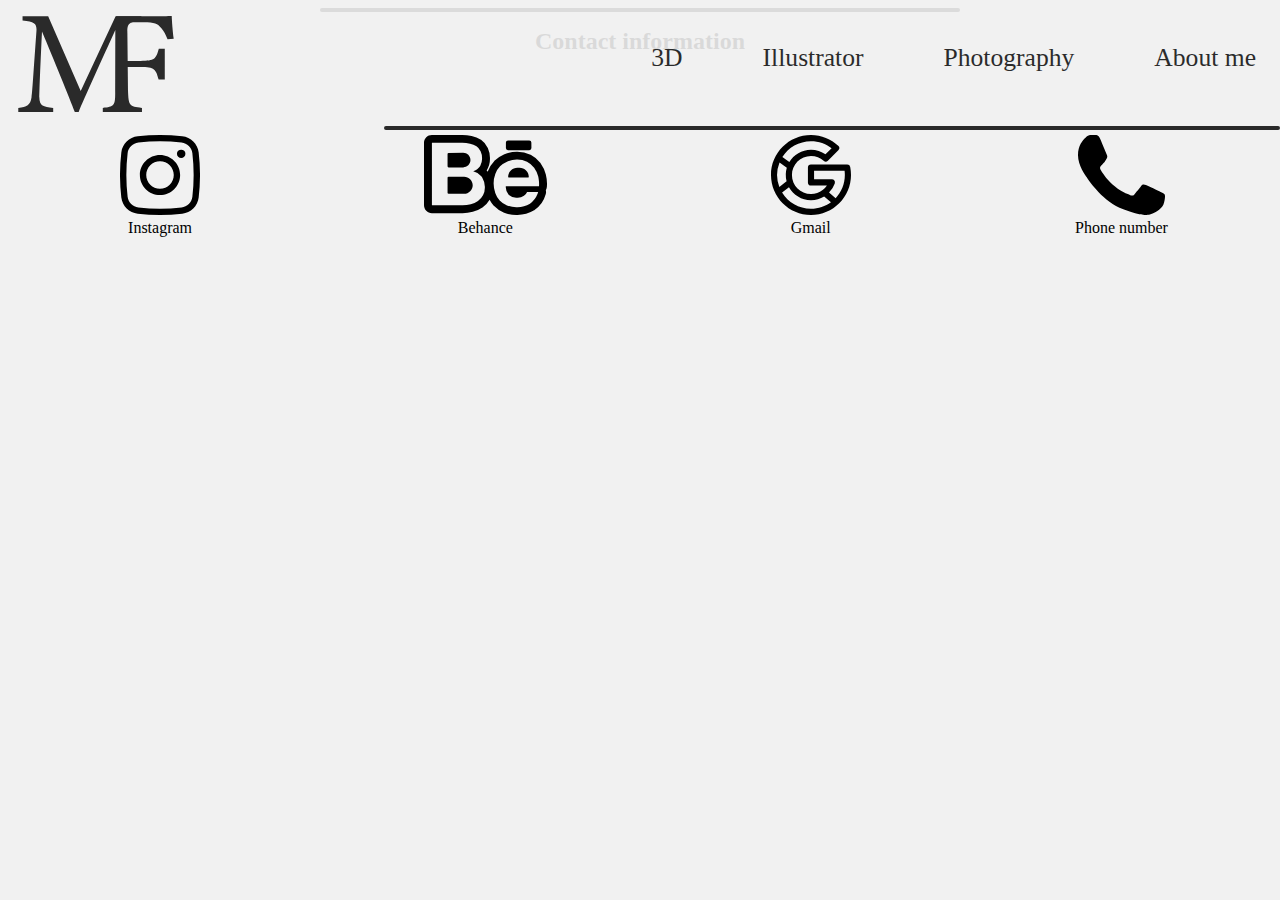
==== 3d.html @ 7958ec03 "lektion 7 mars, har lagt in bilder, andra delsidorna + små saker" ====
<!DOCTYPE html>
<html lang="en">

<head>
    <meta charset="UTF-8">
    <meta http-equiv="X-UA-Compatible" content="IE=edge">
    <meta name="viewport" content="width=device-width, initial-scale=1.0">
    <title>3d</title>
    <link rel="stylesheet" href="/css/style.css">
</head>

<body>


    <header>
        <div id="header">
            <a href="index.html">
                <img id="logga" src="img/Logga.svart(projekt2).svg">
            </a>
            <nav class="navbar">
                <a class="nav-logo"></a>
                <ul class="nav-menu">
                    <li class="nav-item">
                        <a href="3d.html" class="nav-link">3D</a>
                    </li>
                    <li class="nav-item">
                        <a href="illustrator.html" class="nav-link">Illustrator</a>
                    </li>
                    <li class="nav-item">
                        <a href="photography.html" class="nav-link">Photography</a>
                    </li>
                    <li class="nav-item">
                        <a href="about.me.html" class="nav-link">About me</a>
                    </li>
                </ul>
                <div class="hamburger">
                    <span class="bar"></span>
                    <span class="bar"></span>
                    <span class="bar"></span>
                </div>
            </nav>
        </div>

        <hr id="hrtop">
    </header>



    <footer>
        <hr id="hrbottom">
        <h2>Contact information</h2>
        <section id="footer">
            <a class="footer">
                <img id="instagram" src="img/Symboler (Instragram).svg">
                <p>Instagram</p>
            </a>

            <a class="footer">
                <img id="behance" src="img/Symboler(Behance).svg">
                <p>Behance</p>
            </a>

            <a class="footer">
                <img id="gmail" src="img/Symboler(Gmail).svg">
                <p>Gmail</p>
            </a>

            <a class="footer">
                <img id="telefon" src="img/Symboler(Telefon).svg">
                <p>Phone number</p>
            </a>

        </section>
    </footer>

    <script src="js/script.js"></script>
</body>

</html>
---- css/style.css ----
/* Denna fil skall innehålla din CSS kod */

* {
    margin: 0px;
    box-sizing: border-box;
}

body {
    background-color: #F1F1F1;
    padding: 0;
    margin: 0;
}

#wrapper {
    display: grid;
    grid-template-areas: 'hd' 'mn' 'ft';
    width: 100vw;
    margin: auto;
}

header {
    background-color: #F1F1F1;
    justify-content: space-between;
    grid-area: hd;
    opacity: 90%;
    position: fixed;
    width: 100vw;
    height: 8rem;
    z-index: 2;
    top: 0rem;
    text-decoration: none;
    color: #F1F1F1;
    flex-wrap: wrap;
}

#header {
    display: flex;
    width: 100%;
}

.header:hover {
    color: lightgray;
}

li {
    list-style: none;
    color: #F1F1F1;
    display: inline;
    margin-left: 4rem;
    font-size: 1.5rem;
}

a {
    text-decoration: none;
}

ul {
    list-style-type: none;
}

nav {
    padding: 2rem;
}

#logga {
    width: 10rem;
    height: 6rem;
    margin-top: 1rem;
    margin-left: 1rem;
}

#logga:hover {
    filter: opacity(80%);
}

.navbar {
    display: flex;
    justify-content: space-between;
    align-items: center;
    padding: 1rem 1.5rem;
    margin-left: auto;
}

.hamburger {
    display: none;
}

.bar {
    display: block;
    width: 2.5rem;
    height: 0.3rem;
    margin: 0.5rem auto;
    -webkit-transition: all 0.3s ease-in-out;
    transition: all 0.3s ease-in-out;
    background-color: #141414;
}

.nav-menu {
    display: flex;
    justify-content: space-between;
    align-items: center;
}

.nav-item {
    margin-left: 5rem;
}

.nav-link {
    font-size: 1.6rem;
    font-weight: 500;
    color: #141414;
}

.nav-link:hover {
    opacity: 80%;
}

#hrtop {
    border: 2px solid #141414;
    border-radius: 10rem;
    margin-top: 0.5rem;
    width: 70%;
    transform: translateY(2px);
    margin-right: 0;
}

#hrbottom {
    border-top: 2px solid #141414;
    border-radius: 10px;
    margin-top: 0.5rem;
    width: 50%;
    margin-bottom: 1rem;
    margin-right: auto;
    margin-left: auto;
}

footer {
    height: 20rem;
    text-align: center;
    grid-area: ft;
}

#footer {
    display: flex;
    justify-content: space-around;
    align-items: center;
    margin-left: 0.5rem;
    margin-top: 5rem;
}

.footer img {
    height: 5rem;
}

@media only screen and (max-width: 900px) {
    .nav-menu {
        position: fixed;
        left: -100rem;
        top: 0rem;
        flex-direction: column;
        background-color: #F1F1F1;
        width: 100%;
        border-radius: 10px;
        text-align: center;
        transition: 0.3s;
    }
    .nav-menu.active {
        left: 0;
    }
    .nav-item {
        margin: 2.5rem 0;
    }
    .hamburger {
        display: block;
        cursor: pointer;
    }
    #hrtop {
        opacity: 0;
    }
    .info-body {
        width: 100%;
        display: flex;
        flex-wrap: wrap;
        margin-top: 1rem;
    }
    .footer img {
        height: 2.5rem;
    }
}

.hamburger.active .bar:nth-child(2) {
    opacity: 0;
}

.hamburger.active .bar:nth-child(1) {
    transform: translateY(12.5px) rotate(45deg);
}

.hamburger.active .bar:nth-child(3) {
    transform: translateY(-12.5px) rotate(-45deg);
}

main {
    display: flex;
    flex-direction: column;
    gap: 5rem;
    width: 100%;
    grid-area: mn;
    margin: 1rem;
}

#Showreal {
    background-color: blueviolet;
    grid-area: sr;
    height: 30rem;
    border-radius: 10px;
    margin-top: 9rem;
    width: 100%;
}

hr {
    border: 2px solid #141414;
    border-radius: 10rem;
    margin-top: 0.5rem;
    width: 40%;
    margin-right: auto;
    margin-left: auto;
}

.info-header {
    display: flex;
    flex-direction: column;
    align-content: center;
    justify-content: center;
}

.info-header>h2 {
    align-self: center;
}

.info-body {
    display: flex;
    flex-direction: row;
    align-content: center;
    justify-content: center;
    gap: 7rem;
}

.info-body>img {
    width: 15rem;
    height: 20rem;
    border-radius: 10px;
    grid-area: onfoimg;
}

.info-body>p {
    width: 60vw;
    text-align: left;
}

.projects-body {
    display: grid;
    grid-template-areas: "p1 p2" "p1 p3";
    gap: 3rem;
    row-gap: 10rem;
}

.project-picture {
    display: flex;
    flex-direction: column;
    gap: 1rem;
    align-items: center;
    justify-content: center;
}

.project-picture img {
    width: 15rem;
    border-radius: 10px;
}

#project-picture-1 {
    grid-area: p1;
}

#project-picture-2 {
    grid-area: p2;
}

#project-picture-3 {
    grid-area: p3;
}
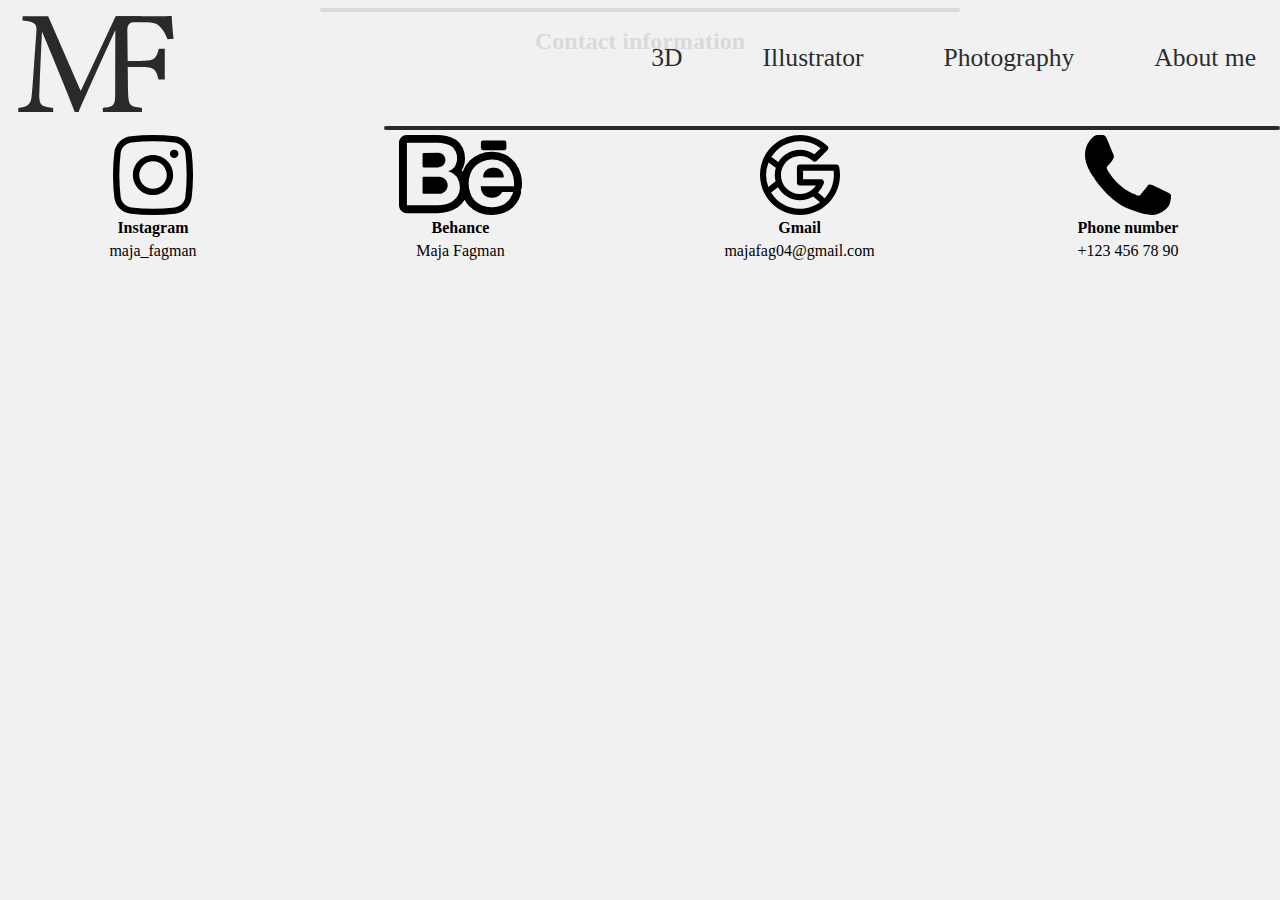
==== commit 331ec8bc: "Fixat footern och projects" ====
--- a/3d.html
+++ b/3d.html
@@ -52,22 +52,26 @@
         <section id="footer">
             <a class="footer">
                 <img id="instagram" src="img/Symboler (Instragram).svg">
-                <p>Instagram</p>
+                <h4>Instagram</h4>
+                <p>maja_fagman</p>
             </a>
 
             <a class="footer">
                 <img id="behance" src="img/Symboler(Behance).svg">
-                <p>Behance</p>
+                <h4>Behance</h4>
+                <p>Maja Fagman</p>
             </a>
 
             <a class="footer">
                 <img id="gmail" src="img/Symboler(Gmail).svg">
-                <p>Gmail</p>
+                <h4>Gmail</h4>
+                <p>majafag04@gmail.com</p>
             </a>
 
             <a class="footer">
                 <img id="telefon" src="img/Symboler(Telefon).svg">
-                <p>Phone number</p>
+                <h4>Phone number</h4>
+                <p>+123 456 78 90</p>
             </a>
 
         </section>
--- a/css/style.css
+++ b/css/style.css
@@ -11,9 +11,16 @@
     margin: 0;
 }
 
-#wrapper {
+#index {
     display: grid;
-    grid-template-areas: 'hd' 'mn' 'ft';
+    grid-template-areas: 'mn' 'ft';
+    width: 100vw;
+    margin: auto;
+}
+
+#aboutme {
+    display: grid;
+    grid-template-areas: 'mn' 'ft';
     width: 100vw;
     margin: auto;
 }
@@ -148,9 +155,206 @@
     margin-top: 5rem;
 }
 
+.instagram{
+    grid-area: is;
+
+}
+
+.behance{
+    grid-area: be;
+
+}
+
+.gmail{
+    grid-area: gm;
+
+}
+
+.telefon{
+    grid-area: te;
+
+}
+
+
 .footer img {
     height: 5rem;
 }
+
+.footer>p {
+    margin-top: 0.3rem;
+}
+
+.hamburger.active .bar:nth-child(2) {
+    opacity: 0;
+}
+
+.hamburger.active .bar:nth-child(1) {
+    transform: translateY(12.5px) rotate(45deg);
+}
+
+.hamburger.active .bar:nth-child(3) {
+    transform: translateY(-12.5px) rotate(-45deg);
+}
+
+#imain {
+    display: flex;
+    flex-direction: column;
+    gap: 5rem;
+    width: 100%;
+    grid-area: mn;
+    margin: 0rem;
+}
+
+#Showreal {
+    background-color: blueviolet;
+    grid-area: sr;
+    height: 30rem;
+    border-radius: 10px;
+    margin-top: 9rem;
+    width: 100%;
+}
+
+hr {
+    border: 2px solid #141414;
+    border-radius: 10rem;
+    margin-top: 0.5rem;
+    width: 40%;
+    margin-right: auto;
+    margin-left: auto;
+}
+
+.info-header {
+    display: flex;
+    flex-direction: column;
+    align-content: center;
+    justify-content: center;
+}
+
+.info-header>h2 {
+    align-self: center;
+}
+
+.info-body {
+    display: flex;
+    flex-direction: row;
+    align-content: center;
+    justify-content: center;
+    gap: 7rem;
+}
+
+.info-body>img {
+    width: 15rem;
+    height: 20rem;
+    border-radius: 10px;
+    grid-area: onfoimg;
+}
+
+.info-body>p {
+    width: 60vw;
+    text-align: left;
+}
+
+ .projects-body {
+    display: grid;
+    grid-template-areas: 'p1 p2'
+    'p1 p3';
+    gap: 2rem;
+    row-gap: 8rem;
+} 
+
+.project-picture p {
+    width: 13rem;
+    text-align: center;
+}
+
+.project-picture {
+    display: flex;
+    flex-direction: column;
+    gap: 1rem;
+    align-items: center;
+    justify-content: center;
+}
+
+.project-picture img {
+    width: 15rem;
+    border-radius: 10px;
+}
+
+#project-picture-1 {
+    grid-area: p1;
+}
+
+#project-picture-2 {
+    grid-area: p2;
+}
+
+#project-picture-3 {
+    grid-area: p3;
+}
+
+#amain {
+    display: flex;
+    flex-direction: column;
+    gap: 5rem;
+    width: 100%;
+    grid-area: mn;
+    margin: 0rem;
+    margin-top: 15rem;
+}
+
+#amain>h2 {
+    margin-left: 5rem;
+    font-size: 3rem;
+}
+
+#experience>h2 {
+    text-align: center;
+}
+
+#experience>p {
+    display: block;
+    margin: 2rem;
+    margin: 2rem;
+    margin-top: 4rem;
+}
+
+#experiencep {
+    display: grid;
+    grid-template-areas: 'a1 a2 a3' 'b1 b2 b3';
+    text-align: center;
+    font-size: 1.5rem;
+}
+
+.a1 {
+    grid-area: a1;
+    padding: 4rem;
+}
+
+.a2 {
+    grid-area: a2;
+    padding: 4rem;
+}
+
+.a3 {
+    grid-area: a3;
+    padding: 4rem;
+}
+
+.b1 {
+    grid-area: b1;
+    padding: 4rem;
+}
+
+.b2 {
+    grid-area: b2;
+    padding: 4rem;
+}
+
+.b3 {
+    grid-area: b3;
+    padding: 4rem;
+}
+
 
 @media only screen and (max-width: 900px) {
     .nav-menu {
@@ -185,107 +389,29 @@
     }
     .footer img {
         height: 2.5rem;
-    }
-}
-
-.hamburger.active .bar:nth-child(2) {
-    opacity: 0;
-}
-
-.hamburger.active .bar:nth-child(1) {
-    transform: translateY(12.5px) rotate(45deg);
-}
-
-.hamburger.active .bar:nth-child(3) {
-    transform: translateY(-12.5px) rotate(-45deg);
-}
-
-main {
-    display: flex;
-    flex-direction: column;
-    gap: 5rem;
-    width: 100%;
-    grid-area: mn;
-    margin: 1rem;
-}
-
-#Showreal {
-    background-color: blueviolet;
-    grid-area: sr;
-    height: 30rem;
-    border-radius: 10px;
-    margin-top: 9rem;
-    width: 100%;
-}
-
-hr {
-    border: 2px solid #141414;
-    border-radius: 10rem;
-    margin-top: 0.5rem;
-    width: 40%;
-    margin-right: auto;
-    margin-left: auto;
-}
-
-.info-header {
-    display: flex;
-    flex-direction: column;
-    align-content: center;
-    justify-content: center;
-}
-
-.info-header>h2 {
-    align-self: center;
-}
-
-.info-body {
-    display: flex;
-    flex-direction: row;
-    align-content: center;
-    justify-content: center;
-    gap: 7rem;
-}
-
-.info-body>img {
-    width: 15rem;
-    height: 20rem;
-    border-radius: 10px;
-    grid-area: onfoimg;
-}
-
-.info-body>p {
-    width: 60vw;
-    text-align: left;
-}
-
-.projects-body {
-    display: grid;
-    grid-template-areas: "p1 p2" "p1 p3";
-    gap: 3rem;
-    row-gap: 10rem;
-}
-
-.project-picture {
-    display: flex;
-    flex-direction: column;
-    gap: 1rem;
-    align-items: center;
-    justify-content: center;
-}
-
-.project-picture img {
-    width: 15rem;
-    border-radius: 10px;
-}
-
-#project-picture-1 {
-    grid-area: p1;
-}
-
-#project-picture-2 {
-    grid-area: p2;
-}
-
-#project-picture-3 {
-    grid-area: p3;
+        margin-top: 1.5rem;
+    }
+    .projects-body {
+        display: grid;
+        grid-template-areas: 'p1'
+        'p2'
+        'p3';
+    }
+    #amain>h2 {
+        text-align: center;
+        margin: 0;
+    }
+    #experiencep {
+        display: grid;
+        grid-template-areas: 'a1 a2' 'a3 b1' 'b2 b3';
+    }
+
+    #footer{
+        display: grid;
+        grid-template-areas: 'is be'
+        'gm te';
+        margin-top: 1rem;
+    
+
+    }
 }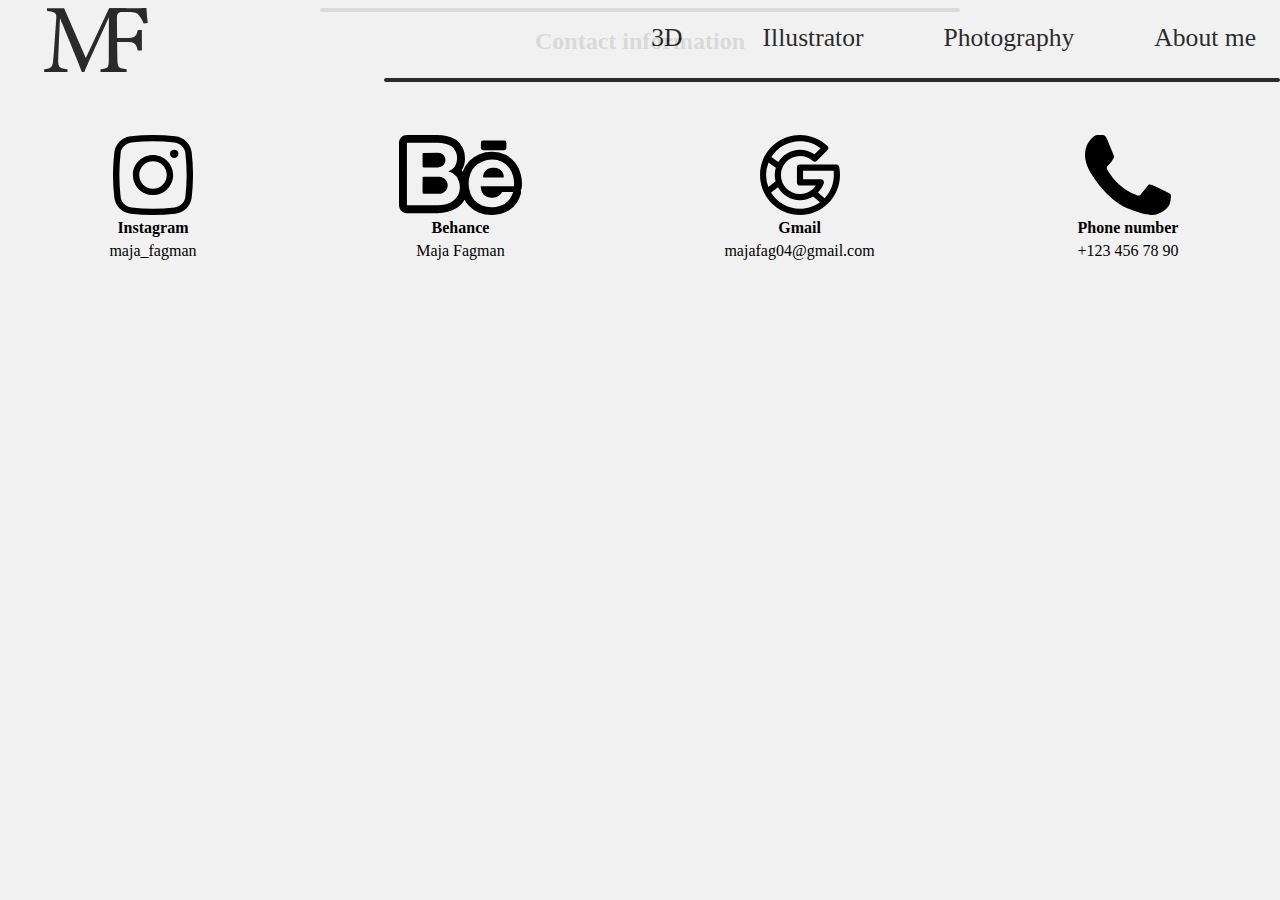
==== commit 3d8c51ca: "Lagt till icon, lagt in bilder + text i photo sidan, gjort headern mindre" ====
--- a/3d.html
+++ b/3d.html
@@ -7,6 +7,7 @@
     <meta name="viewport" content="width=device-width, initial-scale=1.0">
     <title>3d</title>
     <link rel="stylesheet" href="/css/style.css">
+    <link rel="shortcut icon" href="img/Logga.svart(projekt2).svg">
 </head>
 
 <body>
--- a/css/style.css
+++ b/css/style.css
@@ -23,6 +23,14 @@
     grid-template-areas: 'mn' 'ft';
     width: 100vw;
     margin: auto;
+}
+
+#photo{
+    display: grid;
+    grid-template-areas: 'mn' 'ft';
+    width: 100vw;
+    margin: auto;
+
 }
 
 header {
@@ -32,7 +40,7 @@
     opacity: 90%;
     position: fixed;
     width: 100vw;
-    height: 8rem;
+    height: 5rem;
     z-index: 2;
     top: 0rem;
     text-decoration: none;
@@ -71,8 +79,8 @@
 
 #logga {
     width: 10rem;
-    height: 6rem;
-    margin-top: 1rem;
+    height: 4rem;
+    margin-top: 0.5rem;
     margin-left: 1rem;
 }
 
@@ -125,7 +133,7 @@
 #hrtop {
     border: 2px solid #141414;
     border-radius: 10rem;
-    margin-top: 0.5rem;
+    margin-top: 0rem;
     width: 70%;
     transform: translateY(2px);
     margin-right: 0;
@@ -354,6 +362,91 @@
     grid-area: b3;
     padding: 4rem;
 }
+
+#pmain{
+    display: flex;
+    flex-direction: column;
+    gap: 1rem;
+    width: 100%;
+    grid-area: mn;
+    margin: 0rem;
+
+}
+
+.photo-header {
+    display: flex;
+    flex-direction: column;
+    margin-right: 20%;
+    margin-top: 15rem;
+    text-align: right;
+}
+
+.photo-p{
+    display: flex;
+    flex-direction: column;
+    margin-right: 20%;
+    text-align: right;
+
+}
+
+.photo-body {
+    display: grid;
+    grid-template-areas: 
+    'ph1 ph2'
+    'ph3 ph2'
+    'ph4 ph5'
+    'ph4 ph6'
+    ;
+    gap: 2rem;
+    row-gap: 8rem;
+    margin-bottom: 10rem;
+} 
+
+.photo-picture p {
+    width: 13rem;
+    text-align: center;
+}
+
+.photo-picture {
+    display: flex;
+    flex-direction: column;
+    gap: 1rem;
+    align-items: center;
+    justify-content: center;
+    
+}
+
+.photo-picture img {
+    width: 15rem;
+    border-radius: 10px;
+}
+
+#photo-picture-1 {
+    grid-area: ph1;
+    margin-top: 5rem;
+}
+
+#photo-picture-2 {
+    grid-area: ph2;
+}
+
+#photo-picture-3 {
+    grid-area: ph3;
+}
+
+#photo-picture-4 {
+    grid-area: ph4;
+}
+
+#photo-picture-5 {
+    grid-area: ph5;
+}
+
+#photo-picture-6 {
+    grid-area: ph6;
+}
+
+
 
 
 @media only screen and (max-width: 900px) {
@@ -372,7 +465,7 @@
         left: 0;
     }
     .nav-item {
-        margin: 2.5rem 0;
+        margin: 1.5rem 0;
     }
     .hamburger {
         display: block;
@@ -405,6 +498,26 @@
         display: grid;
         grid-template-areas: 'a1 a2' 'a3 b1' 'b2 b3';
     }
+
+    .photo-header {
+        display: flex;
+        flex-direction: column;
+        margin-top: 15rem;
+        margin-right: 0;
+        text-align: center;
+    }
+
+    .photo-body {
+        display: grid;
+        grid-template-areas: 
+        'ph1'
+        'ph2'
+        'ph3'
+        'ph4'
+        'ph5'
+        'ph6'
+        ;
+    } 
 
     #footer{
         display: grid;
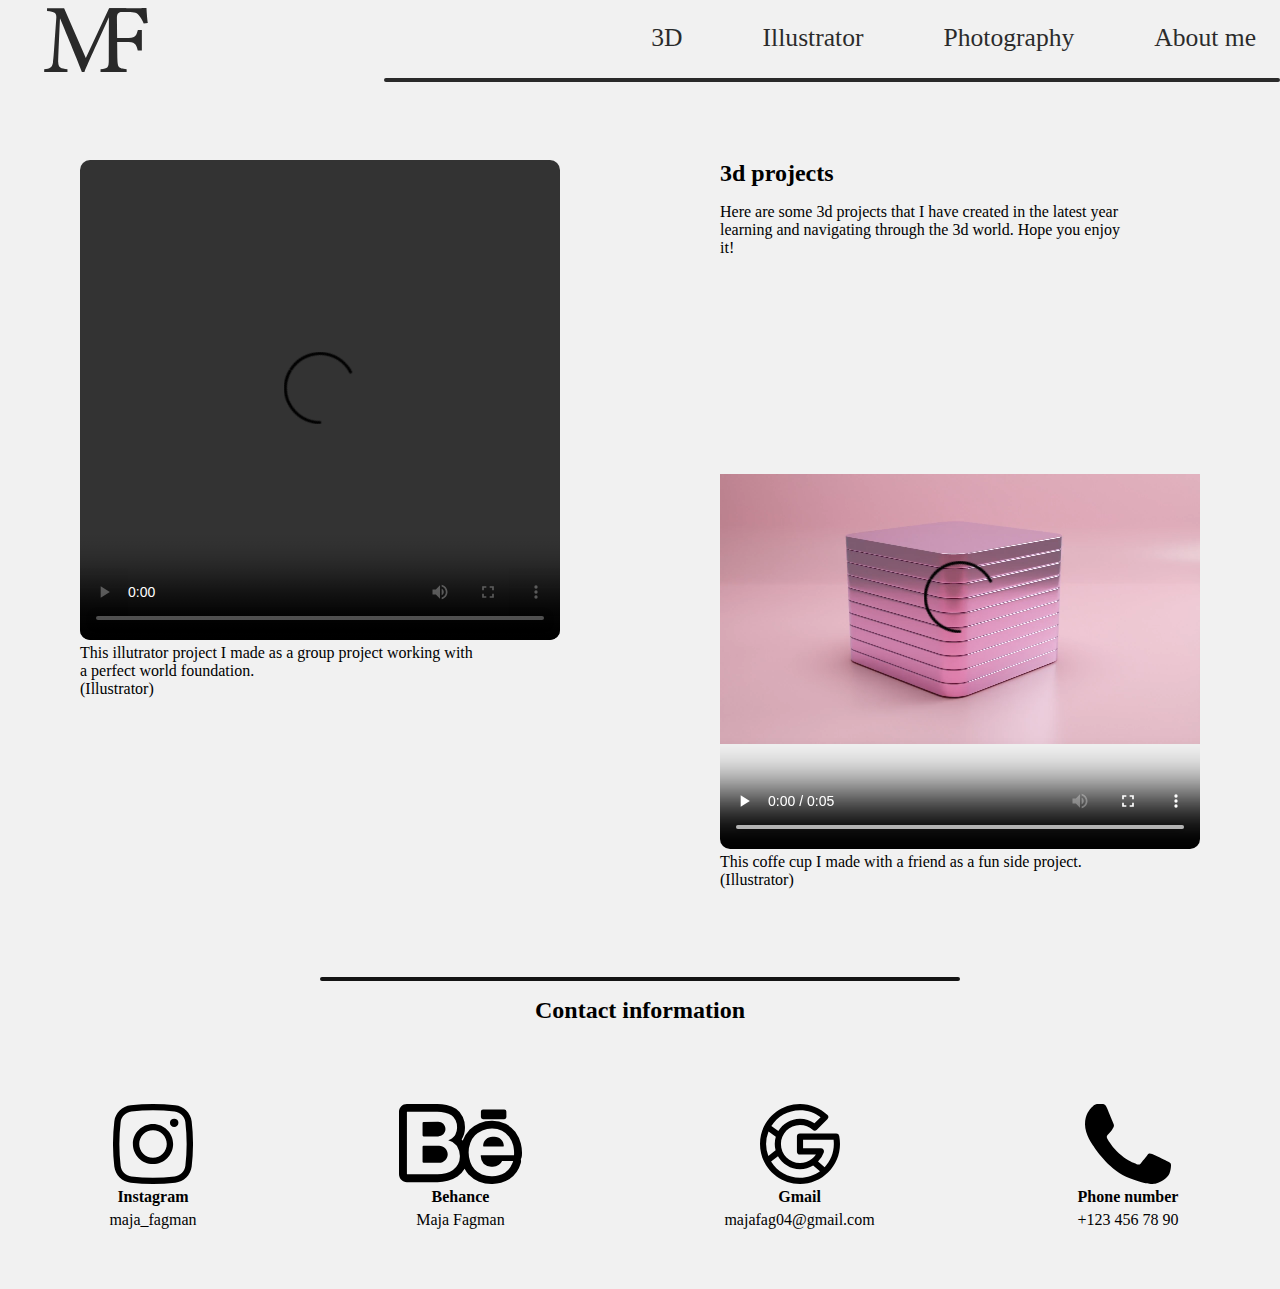
==== commit 0a429387: "lektion 28 mars" ====
--- a/3d.html
+++ b/3d.html
@@ -16,7 +16,7 @@
     <header>
         <div id="header">
             <a href="index.html">
-                <img id="logga" src="img/Logga.svart(projekt2).svg">
+                <img id="logga" src="img/Logga.svart(projekt2).svg" alt="Logotype of a m and f">
             </a>
             <nav class="navbar">
                 <a class="nav-logo"></a>
@@ -46,31 +46,68 @@
     </header>
 
 
+    <div id="d">
+
+        <main id="dmain">
+        
+            <section class="d-body">
+                <div id="d1">
+                    <div id="d-picture-1">
+                        <video controls >
+                            <source src="img/Donut.video.mp4" type="video/mp4">
+                          </video>
+                        <p>This illutrator project I made as a group project working with a perfect world foundation.<br>(Illustrator)</p>
+                    </div>
+                </div>
+            
+                <div id="d2">
+            
+                    <section id="d-header">
+                        <h2>3d projects</h2>
+                    </section>
+                    <section id="d-p">
+                        <p>Here are some 3d projects that I have created in the latest year learning and navigating through the 3d world. Hope you enjoy it!</p>
+                    </section>
+            
+                    <div id="d-picture-2">
+                        <video controls >
+                            <source src="img/Pinkcube.mp4" type="video/mp4">
+                          </video>
+                        <p>This coffe cup I made with a friend as a fun side project.<br>(Illustrator)</p>
+                    </div>
+                </div>
+        
+            </section>
+    
+        
+        </main>
+    
+    
 
     <footer>
         <hr id="hrbottom">
         <h2>Contact information</h2>
         <section id="footer">
             <a class="footer">
-                <img id="instagram" src="img/Symboler (Instragram).svg">
+                <img id="instagram" src="img/Symboler(Instragram).svg" alt="Instagram symbol">
                 <h4>Instagram</h4>
                 <p>maja_fagman</p>
             </a>
 
             <a class="footer">
-                <img id="behance" src="img/Symboler(Behance).svg">
+                <img id="behance" src="img/Symboler(Behance).svg" alt="Behance symbol">
                 <h4>Behance</h4>
                 <p>Maja Fagman</p>
             </a>
 
             <a class="footer">
-                <img id="gmail" src="img/Symboler(Gmail).svg">
+                <img id="gmail" src="img/Symboler(Gmail).svg" alt="Gmail symbol">
                 <h4>Gmail</h4>
                 <p>majafag04@gmail.com</p>
             </a>
 
             <a class="footer">
-                <img id="telefon" src="img/Symboler(Telefon).svg">
+                <img id="telefon" src="img/Symboler(Telefon).svg" alt="Telefon symbol">
                 <h4>Phone number</h4>
                 <p>+123 456 78 90</p>
             </a>
@@ -78,7 +115,10 @@
         </section>
     </footer>
 
+    </div>
+
     <script src="js/script.js"></script>
+
 </body>
 
 </html>--- a/css/style.css
+++ b/css/style.css
@@ -31,6 +31,21 @@
     width: 100vw;
     margin: auto;
 
+}
+
+#illustrator{
+    display: grid;
+    grid-template-areas: 'mn' 'ft';
+    width: 100vw;
+    margin: auto;
+
+}
+
+#d{
+    display: grid;
+    grid-template-areas: 'mn' 'ft';
+    width: 100vw;
+    margin: auto; 
 }
 
 header {
@@ -61,7 +76,7 @@
     list-style: none;
     color: #F1F1F1;
     display: inline;
-    margin-left: 4rem;
+    /* margin-left: 4rem; */
     font-size: 1.5rem;
 }
 
@@ -213,19 +228,19 @@
     margin: 0rem;
 }
 
-#Showreal {
-    background-color: blueviolet;
-    grid-area: sr;
-    height: 30rem;
-    border-radius: 10px;
-    margin-top: 9rem;
+#showreel video{
     width: 100%;
+    height: 100%;
+    margin-top: 6rem;
+    margin-bottom: 5rem;
+
 }
 
 hr {
     border: 2px solid #141414;
     border-radius: 10rem;
     margin-top: 0.5rem;
+    margin-bottom: 1rem;
     width: 40%;
     margin-right: auto;
     margin-left: auto;
@@ -247,7 +262,7 @@
     flex-direction: row;
     align-content: center;
     justify-content: center;
-    gap: 7rem;
+   
 }
 
 .info-body>img {
@@ -260,14 +275,18 @@
 .info-body>p {
     width: 60vw;
     text-align: left;
+    margin-top: 5rem;
+    margin-left: 2rem;
 }
 
  .projects-body {
     display: grid;
     grid-template-areas: 'p1 p2'
     'p1 p3';
-    gap: 2rem;
     row-gap: 8rem;
+    margin: 2rem;
+    margin-top: 1rem;
+    margin-bottom: 2rem;
 } 
 
 .project-picture p {
@@ -363,91 +382,246 @@
     padding: 4rem;
 }
 
-#pmain{
-    display: flex;
+.photo-body{
+    display: grid;
+    grid-template-areas:
+    't1 t2'
+    'ft ft';
+    grid-template-columns: 1fr 1fr;
+    width: 100%;
+
+}
+
+#photo1{
+grid-area: t1;
+display: block;
+margin-top: 10rem;
+flex-direction: column;
+justify-self: center;
+
+}
+
+#photo2{
+    grid-area: t2;
+    display: block;
+    padding-top: 5rem;
     flex-direction: column;
-    gap: 1rem;
+    justify-self: center;
+    
+}
+
+div #photo{
+    margin-bottom: 3rem;
+
+}
+
+#photo-header{
+grid-area: th;
+margin-top: 5rem;
+margin-bottom: 1rem;
+
+}
+
+#photo-p{
+    grid-area: tp;
+   width: 20rem;
+   margin-bottom: 7rem;
+}
+
+.photo-body p{
+    margin-bottom: 5rem;
+    width: 20rem;
+
+}
+
+.photo-body img{
+    height: 30rem;
+    border-radius: 10px;
+
+
+}
+
+#photo-picture-1{
+grid-area: tp1;
+
+}
+
+#photo-picture-2{
+    grid-area: tp2;
+    
+    }
+
+#photo-picture-3{
+    grid-area: tp3;
+        
+    }   
+
+#photo-picture-4{
+    grid-area: tp4;
+        
+    }
+
+#photo-picture-5{
+    grid-area: tp5;
+        
+    }
+
+#photo-picture-6{
+    grid-area: tp6;
+        
+    }
+
+
+
+.ai-body{
+    display: grid;
+    grid-template-areas:
+    't1 t2'
+    'ft ft';
+    grid-template-columns: 1fr 1fr;
     width: 100%;
-    grid-area: mn;
-    margin: 0rem;
-
-}
-
-.photo-header {
-    display: flex;
+
+}
+
+#ai1{
+    grid-area: t1;
+    display: block;
+    margin-top: 10rem;
     flex-direction: column;
-    margin-right: 20%;
-    margin-top: 15rem;
-    text-align: right;
-}
-
-.photo-p{
-    display: flex;
+    justify-self: center;
+    
+}
+
+#ai2{
+    grid-area: t2;
+    display: block;
+    padding-top: 5rem;
     flex-direction: column;
-    margin-right: 20%;
-    text-align: right;
-
-}
-
-.photo-body {
-    display: grid;
-    grid-template-areas: 
-    'ph1 ph2'
-    'ph3 ph2'
-    'ph4 ph5'
-    'ph4 ph6'
-    ;
-    gap: 2rem;
-    row-gap: 8rem;
-    margin-bottom: 10rem;
-} 
-
-.photo-picture p {
-    width: 13rem;
-    text-align: center;
-}
-
-.photo-picture {
-    display: flex;
-    flex-direction: column;
-    gap: 1rem;
-    align-items: center;
-    justify-content: center;
-    
-}
-
-.photo-picture img {
-    width: 15rem;
+    justify-self: center;
+        
+}
+
+div #ai{
+    margin-bottom: 3rem;
+
+}
+
+#ai-header{
+grid-area: th;
+margin-top: 5rem;
+margin-bottom: 1rem;
+
+}
+
+#ai-p{
+    grid-area: tp;
+   width: 20rem;
+   margin-bottom: 7rem;
+}
+
+.ai-body p{
+    margin-bottom: 5rem;
+    width: 20rem;
+
+}
+
+.ai-body img{
+    height: 30rem;
     border-radius: 10px;
-}
-
-#photo-picture-1 {
-    grid-area: ph1;
+
+
+}
+
+#ai-picture-1{
+grid-area: tp1;
+
+}
+
+#ai-picture-2{
+    grid-area: tp2;
+    
+    }
+
+#ai-picture-3{
+    grid-area: tp3;
+        
+    }   
+
+#ai-picture-4{
+    grid-area: tp4;
+        
+    }
+    
+
+    .d-body{
+        display: grid;
+        grid-template-areas:
+        't1 t2'
+        'ft ft';
+        grid-template-columns: 1fr 1fr;
+        width: 100%;
+    
+    }
+    
+    #d1{
+        grid-area: t1;
+        display: block;
+        margin-top: 10rem;
+        flex-direction: column;
+        justify-self: center;
+        
+    }
+    
+    #d2{
+        grid-area: t2;
+        display: block;
+        padding-top: 5rem;
+        flex-direction: column;
+        justify-self: center;
+            
+    }
+    
+    div #d{
+        margin-bottom: 3rem;
+    
+    }
+    
+    #d-header{
+    grid-area: th;
     margin-top: 5rem;
-}
-
-#photo-picture-2 {
-    grid-area: ph2;
-}
-
-#photo-picture-3 {
-    grid-area: ph3;
-}
-
-#photo-picture-4 {
-    grid-area: ph4;
-}
-
-#photo-picture-5 {
-    grid-area: ph5;
-}
-
-#photo-picture-6 {
-    grid-area: ph6;
-}
-
-
-
+    margin-bottom: 1rem;
+    
+    }
+    
+    #d-p{
+        grid-area: tp;
+       width: 20rem;
+       margin-bottom: 7rem;
+    }
+    
+    .d-body p{
+        margin-bottom: 5rem;
+        width: 25rem;
+    
+    }
+    
+    .d-body video{
+        height: 30rem;
+        border-radius: 10px;
+        width: 30rem;
+    
+    
+    }
+    
+    #d-picture-1{
+    grid-area: tp1;
+    
+    }
+    
+    #d-picture-2{
+        grid-area: tp2;
+        
+        }
 
 @media only screen and (max-width: 900px) {
     .nav-menu {
@@ -474,12 +648,29 @@
     #hrtop {
         opacity: 0;
     }
+
+    #showreel video{
+        left: -500rem;
+        opacity: 0;
+        margin-top: 0rem;
+        margin-bottom: 0rem;
+    
+    }
+
+
     .info-body {
         width: 100%;
         display: flex;
         flex-wrap: wrap;
-        margin-top: 1rem;
-    }
+        margin-top: 0rem;
+    }
+
+    .info-body>p{
+        margin-top: 0rem;
+
+    }
+
+
     .footer img {
         height: 2.5rem;
         margin-top: 1.5rem;
@@ -489,42 +680,115 @@
         grid-template-areas: 'p1'
         'p2'
         'p3';
+        margin-top: 1rem;
+        margin-bottom: 1rem;
     }
     #amain>h2 {
         text-align: center;
         margin: 0;
     }
+
+
     #experiencep {
         display: grid;
         grid-template-areas: 'a1 a2' 'a3 b1' 'b2 b3';
     }
 
-    .photo-header {
-        display: flex;
-        flex-direction: column;
-        margin-top: 15rem;
-        margin-right: 0;
-        text-align: center;
-    }
-
-    .photo-body {
+
+    .photo-body{
         display: grid;
-        grid-template-areas: 
-        'ph1'
-        'ph2'
-        'ph3'
-        'ph4'
-        'ph5'
-        'ph6'
-        ;
-    } 
+        grid-template-areas:
+        't2'
+        't1'
+        'ft';
+        width: 100%;
+        justify-content: center;
+        grid-template-columns: none;
+    
+    }
+
+    #photo-p{
+       justify-content: center;
+     
+    }
+
+    #photo-header{
+       justify-content: center;
+        
+    }
+
+    #photo1{
+        margin-top: 0rem;
+        
+        }
+
+    .ai-body{
+        display: grid;
+        grid-template-areas:
+        't2'
+        't1'
+        'ft';
+        width: 100%;
+        justify-content: center;
+        grid-template-columns: none;
+    
+    }
+
+
+    #ai-header{
+        justify-content: center;
+         
+     }
+
+     #ai1{
+        margin-top: 0rem;
+        
+        }
+
+    .d-body{
+        display: grid;
+        grid-template-areas:
+        't2'
+        't1'
+        'ft';
+        width: 100%;
+        justify-content: center;
+        grid-template-columns: none;
+    
+    }
+
+    #d1{
+        margin-top: 0rem;
+        
+        }
+
+
+    #d-header{
+        justify-content: center;
+         
+     }
+
+  
+    .d-body video{
+        height: 20rem;
+        width: 15rem;
+        justify-content: center;
+        
+    }
+
+    .d-body p{
+        width: 20rem;
+    
+    }
 
     #footer{
         display: grid;
         grid-template-areas: 'is be'
         'gm te';
         margin-top: 1rem;
-    
-
-    }
+        margin-left: 0rem;
+
+    }
+
+
 }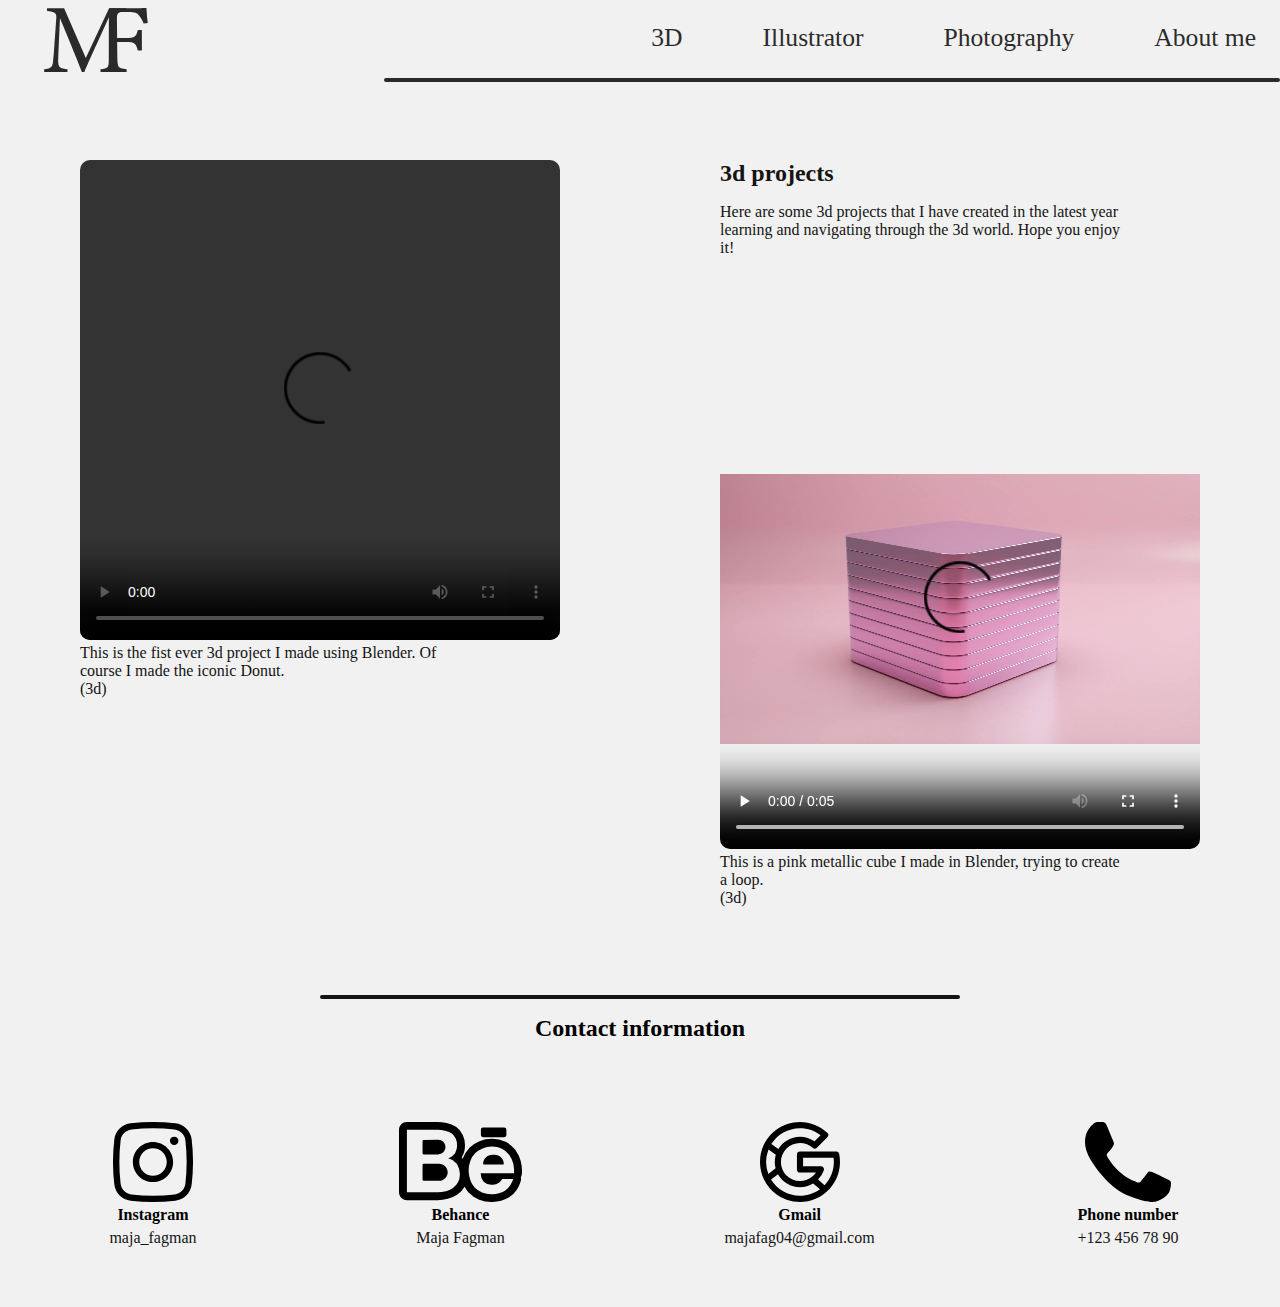
==== commit 623a5f9c: "Små fixat" ====
--- a/3d.html
+++ b/3d.html
@@ -56,7 +56,7 @@
                         <video controls >
                             <source src="img/Donut.video.mp4" type="video/mp4">
                           </video>
-                        <p>This illutrator project I made as a group project working with a perfect world foundation.<br>(Illustrator)</p>
+                        <p>This is the fist ever 3d project I made using Blender. Of course I made the iconic Donut.<br>(3d)</p>
                     </div>
                 </div>
             
@@ -73,7 +73,7 @@
                         <video controls >
                             <source src="img/Pinkcube.mp4" type="video/mp4">
                           </video>
-                        <p>This coffe cup I made with a friend as a fun side project.<br>(Illustrator)</p>
+                        <p>This is a pink metallic cube I made in Blender, trying to create a loop.<br>(3d)</p>
                     </div>
                 </div>
         
--- a/css/style.css
+++ b/css/style.css
@@ -205,6 +205,7 @@
 
 .footer>p {
     margin-top: 0.3rem;
+    color: #141414;
 }
 
 .hamburger.active .bar:nth-child(2) {
@@ -222,7 +223,7 @@
 #imain {
     display: flex;
     flex-direction: column;
-    gap: 5rem;
+    gap: 2rem;
     width: 100%;
     grid-area: mn;
     margin: 0rem;
@@ -231,7 +232,7 @@
 #showreel video{
     width: 100%;
     height: 100%;
-    margin-top: 6rem;
+    margin-top: 2rem;
     margin-bottom: 5rem;
 
 }
@@ -251,10 +252,13 @@
     flex-direction: column;
     align-content: center;
     justify-content: center;
+    margin-top: 4rem;
+    color: #141414;
 }
 
 .info-header>h2 {
     align-self: center;
+    color: #141414;
 }
 
 .info-body {
@@ -277,47 +281,90 @@
     text-align: left;
     margin-top: 5rem;
     margin-left: 2rem;
-}
-
- .projects-body {
+    color: #141414;
+}
+
+.in-body{
     display: grid;
-    grid-template-areas: 'p1 p2'
-    'p1 p3';
-    row-gap: 8rem;
-    margin: 2rem;
-    margin-top: 1rem;
-    margin-bottom: 2rem;
-} 
-
-.project-picture p {
-    width: 13rem;
-    text-align: center;
-}
-
-.project-picture {
-    display: flex;
+    grid-template-areas:
+    't1 t2'
+    'ft ft';
+    grid-template-columns: 1fr 1fr;
+    width: 100%;
+
+}
+
+#in1{
+    grid-area: t1;
+    display: block;
+    margin-top: 10rem;
     flex-direction: column;
-    gap: 1rem;
-    align-items: center;
-    justify-content: center;
-}
-
-.project-picture img {
-    width: 15rem;
+    justify-self: center;
+    
+}
+
+#in2{
+    grid-area: t2;
+    display: block;
+    padding-top: 5rem;
+    flex-direction: column;
+    justify-self: center;
+        
+}
+
+div #in{
+    margin-bottom: 3rem;
+
+}
+
+#in-header{
+grid-area: th;
+margin-top: 5rem;
+margin-bottom: 1rem;
+color: #141414;
+
+}
+
+#in-p{
+    grid-area: tp;
+   width: 20rem;
+   margin-bottom: 12rem;
+   color: #141414;
+}
+
+.in-body p{
+    margin-bottom: 7rem;
+    width: 20rem;
+    color: #141414;
+
+}
+
+.in-body img{
+    height: 30rem;
     border-radius: 10px;
-}
-
-#project-picture-1 {
-    grid-area: p1;
-}
-
-#project-picture-2 {
-    grid-area: p2;
-}
-
-#project-picture-3 {
-    grid-area: p3;
-}
+
+
+}
+
+#in-picture-1{
+grid-area: tp1;
+
+}
+
+#in-picture-2{
+    grid-area: tp2;
+    
+    }
+
+#in-picture-3{
+    grid-area: tp3;
+        
+    }   
+
+#in-picture-4{
+    grid-area: tp4;
+        
+    }
 
 #amain {
     display: flex;
@@ -330,7 +377,7 @@
 }
 
 #amain>h2 {
-    margin-left: 5rem;
+    margin-left: 8rem;
     font-size: 3rem;
 }
 
@@ -343,6 +390,7 @@
     margin: 2rem;
     margin: 2rem;
     margin-top: 4rem;
+    color: #141414;
 }
 
 #experiencep {
@@ -350,6 +398,7 @@
     grid-template-areas: 'a1 a2 a3' 'b1 b2 b3';
     text-align: center;
     font-size: 1.5rem;
+    margin-bottom: 10rem;
 }
 
 .a1 {
@@ -411,7 +460,7 @@
 }
 
 div #photo{
-    margin-bottom: 3rem;
+    margin-bottom: 5rem;
 
 }
 
@@ -419,18 +468,21 @@
 grid-area: th;
 margin-top: 5rem;
 margin-bottom: 1rem;
+color: #141414;
 
 }
 
 #photo-p{
     grid-area: tp;
    width: 20rem;
-   margin-bottom: 7rem;
+   margin-bottom: 12rem;
+   color: #141414;
 }
 
 .photo-body p{
-    margin-bottom: 5rem;
+    margin-bottom: 7rem;
     width: 20rem;
+    color: #141414;
 
 }
 
@@ -510,18 +562,21 @@
 grid-area: th;
 margin-top: 5rem;
 margin-bottom: 1rem;
+color: #141414;
 
 }
 
 #ai-p{
     grid-area: tp;
    width: 20rem;
-   margin-bottom: 7rem;
+   margin-bottom: 12rem;
+   color: #141414;
 }
 
 .ai-body p{
-    margin-bottom: 5rem;
+    margin-bottom: 7rem;
     width: 20rem;
+    color: #141414;
 
 }
 
@@ -590,6 +645,7 @@
     grid-area: th;
     margin-top: 5rem;
     margin-bottom: 1rem;
+    color: #141414;
     
     }
     
@@ -597,11 +653,13 @@
         grid-area: tp;
        width: 20rem;
        margin-bottom: 7rem;
+       color: #141414;
     }
     
     .d-body p{
         margin-bottom: 5rem;
         width: 25rem;
+        color: #141414;
     
     }
     
@@ -654,9 +712,10 @@
         opacity: 0;
         margin-top: 0rem;
         margin-bottom: 0rem;
-    
-    }
-
+        width: 0;
+        height: 0;
+    
+    }
 
     .info-body {
         width: 100%;
@@ -666,28 +725,51 @@
     }
 
     .info-body>p{
-        margin-top: 0rem;
-
-    }
-
-
-    .footer img {
-        height: 2.5rem;
-        margin-top: 1.5rem;
-    }
-    .projects-body {
+        margin-top: 1rem;
+
+    }
+
+    .in-body{
         display: grid;
-        grid-template-areas: 'p1'
-        'p2'
-        'p3';
-        margin-top: 1rem;
-        margin-bottom: 1rem;
-    }
+        grid-template-areas:
+        't2'
+        't1'
+        'ft';
+        width: 100%;
+        justify-content: center;
+        grid-template-columns: none;
+        grid-template-columns: 0;
+        gap: 0;
+    
+    }
+    
+
+#in1{
+    margin-top: 0rem;
+    
+}
+
+#in2{
+    padding-top: 0rem;
+}
+    #in-header{
+        justify-content: center;
+        text-align: center;
+        margin-top: 5rem;
+        
+        }
+
+    #in-p{
+        justify-content: center;
+        text-align: center;
+        margin-bottom: 0rem;
+
+    }
+  
     #amain>h2 {
         text-align: center;
         margin: 0;
     }
-
 
     #experiencep {
         display: grid;
@@ -760,8 +842,7 @@
     #d1{
         margin-top: 0rem;
         
-        }
-
+    }
 
     #d-header{
         justify-content: center;
@@ -790,5 +871,10 @@
 
     }
 
+    .footer img {
+        height: 2.5rem;
+        margin-top: 1.5rem;
+    }
+
 
 }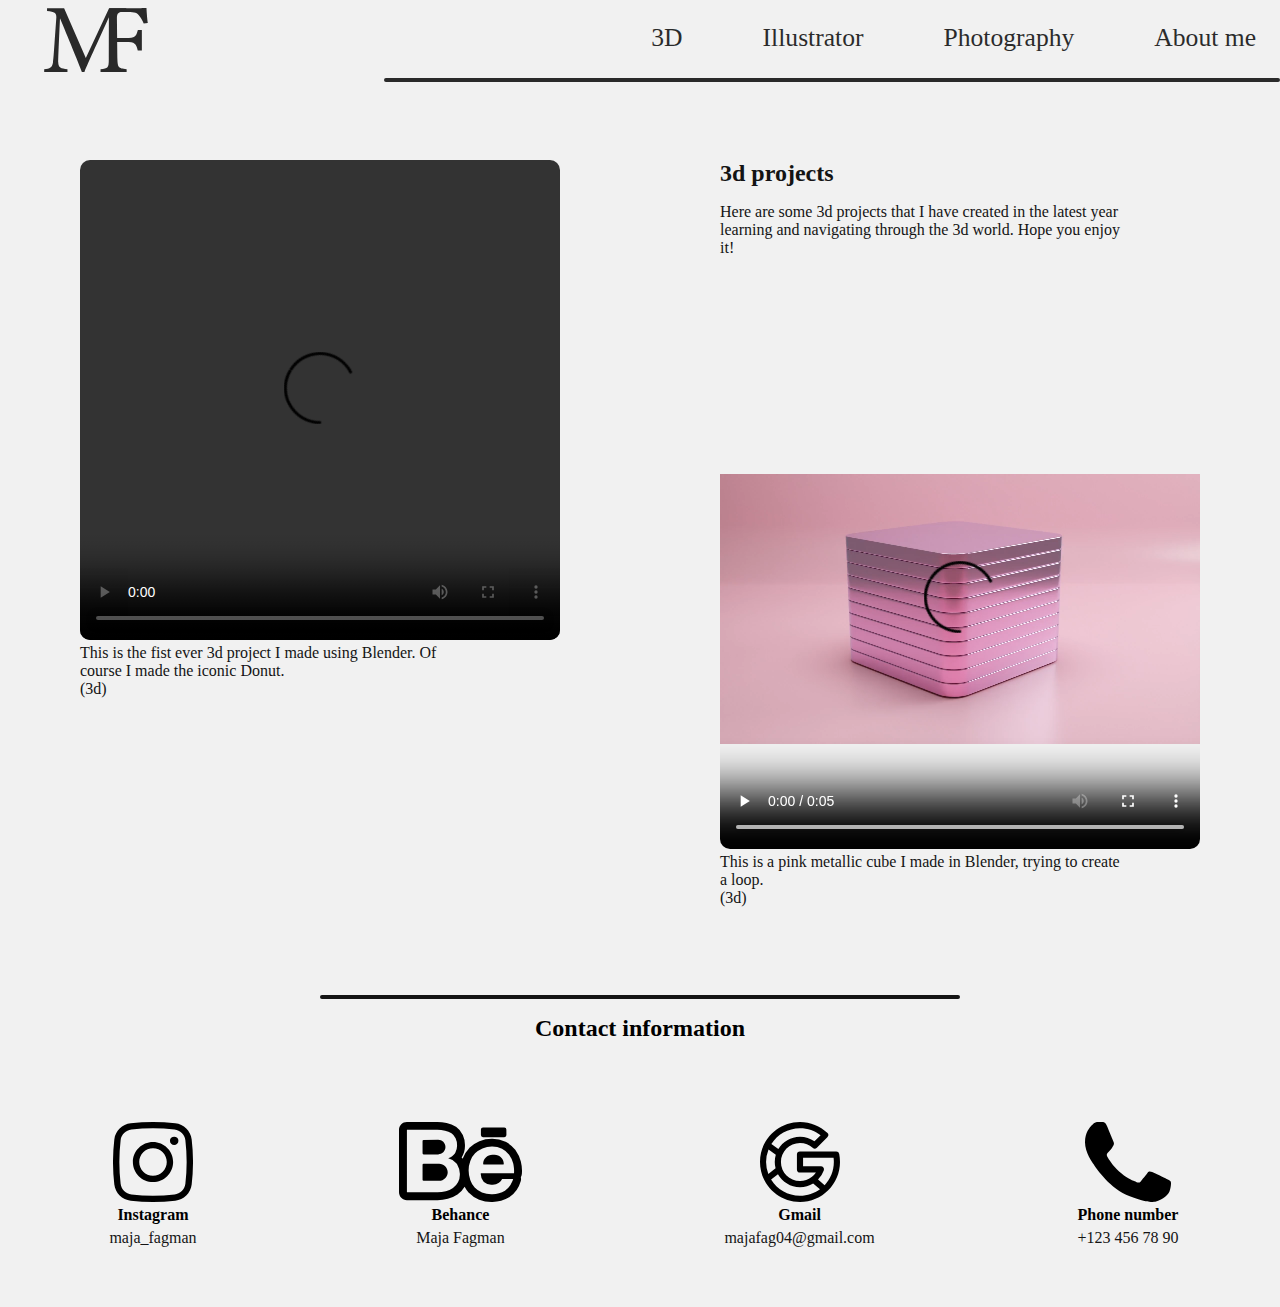
==== commit 53af3722: "små fixat (lagt till kommentarer)" ====
--- a/3d.html
+++ b/3d.html
@@ -7,7 +7,7 @@
     <meta name="viewport" content="width=device-width, initial-scale=1.0">
     <title>3d</title>
     <link rel="stylesheet" href="/css/style.css">
-    <link rel="shortcut icon" href="img/Logga.svart(projekt2).svg">
+    <link rel="shortcut icon" href="img/Logga-svart(projekt2).svg">
 </head>
 
 <body>
@@ -16,7 +16,7 @@
     <header>
         <div id="header">
             <a href="index.html">
-                <img id="logga" src="img/Logga.svart(projekt2).svg" alt="Logotype of a m and f">
+                <img id="logga" src="img/Logga-svart(projekt2).svg" alt="Logotype of a m and f">
             </a>
             <nav class="navbar">
                 <a class="nav-logo"></a>
--- a/css/style.css
+++ b/css/style.css
@@ -270,8 +270,7 @@
 }
 
 .info-body>img {
-    width: 15rem;
-    height: 20rem;
+    width: 17rem;
     border-radius: 10px;
     grid-area: onfoimg;
 }
@@ -387,8 +386,7 @@
 
 #experience>p {
     display: block;
-    margin: 2rem;
-    margin: 2rem;
+    margin: 1rem;
     margin-top: 4rem;
     color: #141414;
 }
@@ -397,38 +395,37 @@
     display: grid;
     grid-template-areas: 'a1 a2 a3' 'b1 b2 b3';
     text-align: center;
-    font-size: 1.5rem;
-    margin-bottom: 10rem;
+    margin-bottom: 5rem;
 }
 
 .a1 {
     grid-area: a1;
-    padding: 4rem;
+    padding: 3rem;
 }
 
 .a2 {
     grid-area: a2;
-    padding: 4rem;
+    padding: 3rem;
 }
 
 .a3 {
     grid-area: a3;
-    padding: 4rem;
+    padding: 3rem;
 }
 
 .b1 {
     grid-area: b1;
-    padding: 4rem;
+    padding: 3rem;
 }
 
 .b2 {
     grid-area: b2;
-    padding: 4rem;
+    padding: 3rem;
 }
 
 .b3 {
     grid-area: b3;
-    padding: 4rem;
+    padding: 3rem;
 }
 
 .photo-body{
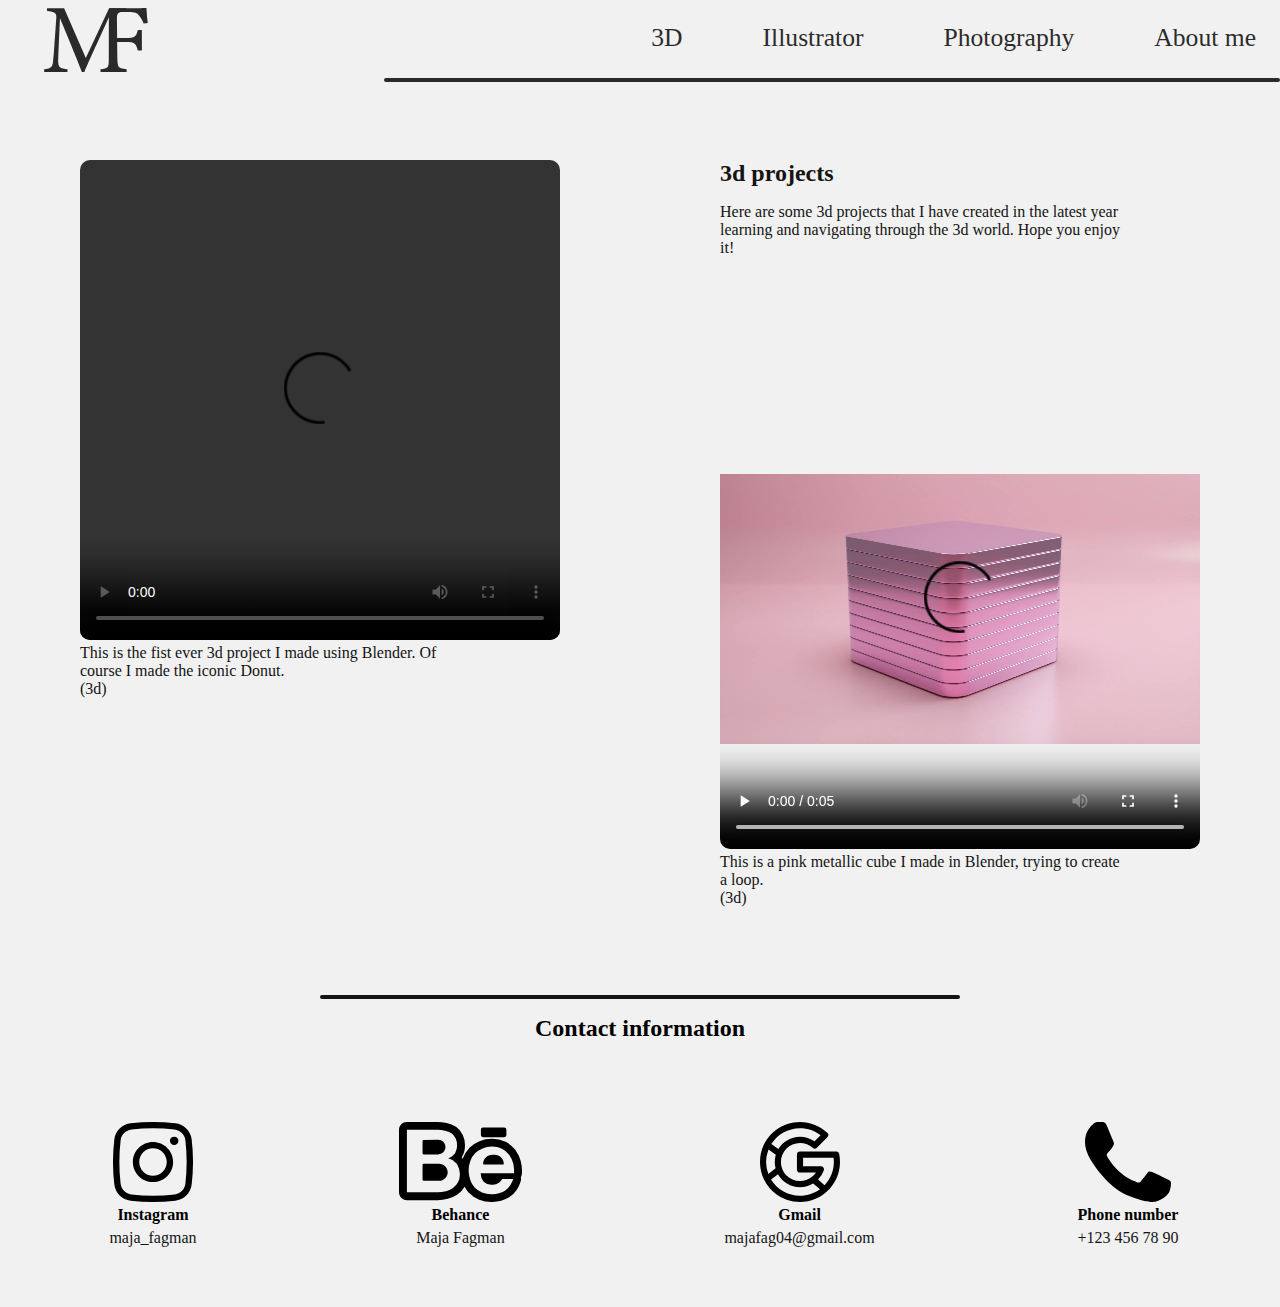
==== commit 72860e96: "Slutpush" ====
--- a/3d.html
+++ b/3d.html
@@ -54,7 +54,7 @@
                 <div id="d1">
                     <div id="d-picture-1">
                         <video controls >
-                            <source src="img/Donut.video.mp4" type="video/mp4">
+                            <source src="img/Donut-video.mp4" type="video/mp4">
                           </video>
                         <p>This is the fist ever 3d project I made using Blender. Of course I made the iconic Donut.<br>(3d)</p>
                     </div>
